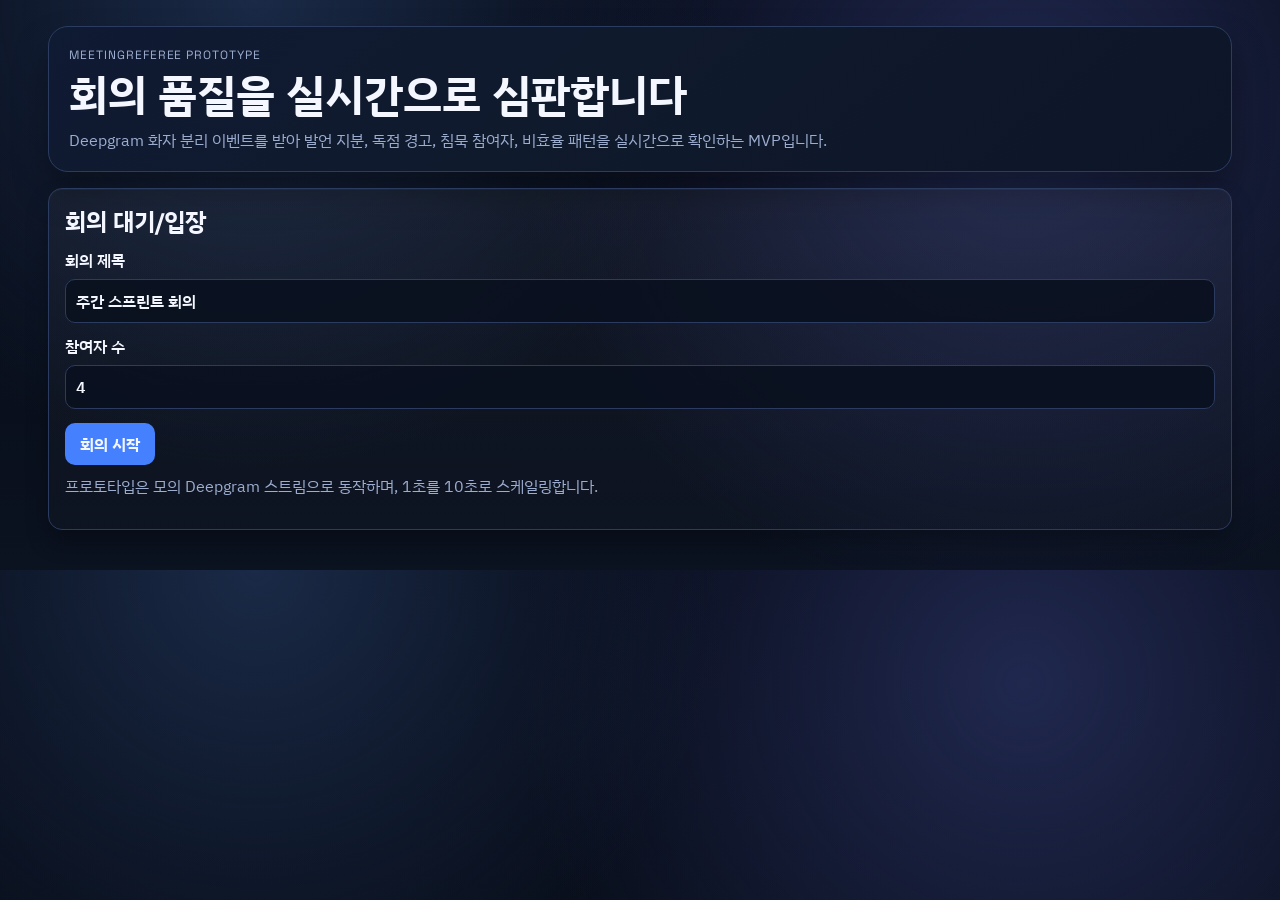
==== dashboard.html @ 06555162 "토픽 감지 기능 및 UI 전체 제거 Deepgram API 키 플랜에서 topics 기능을 지원하지 않아 제거  Co-Authored-By: Claude Opus 4.6 <nore" ====
<!doctype html>
<html lang="ko">
  <head>
    <meta charset="UTF-8" />
    <meta name="viewport" content="width=device-width, initial-scale=1.0" />
    <title>회의 진행 중 – MeetingReferee</title>
    <link rel="preconnect" href="https://fonts.googleapis.com" />
    <link rel="preconnect" href="https://fonts.gstatic.com" crossorigin />
    <link
      href="https://fonts.googleapis.com/css2?family=IBM+Plex+Sans+KR:wght@400;500;600;700&family=Space+Grotesk:wght@500;700&display=swap"
      rel="stylesheet"
    />
    <link rel="stylesheet" href="./styles.css" />
  </head>
  <body>
    <main class="app-shell">
      <section class="view view-dashboard active">
        <div class="topbar-live">
          <div class="topbar-live-status">
            <span class="dot-live" aria-hidden="true"></span>
            <div>
              <p class="topbar-live-title">회의 진행 중</p>
              <p id="connection-status" class="topbar-live-copy">연결 준비 중...</p>
            </div>
          </div>
          <div class="topbar-live-actions">
            <p id="meeting-elapsed" class="elapsed-clock">00:00</p>
            <button id="end-meeting" class="btn btn-danger">회의 종료</button>
          </div>
        </div>

        <div class="meeting-layout">
          <section class="meeting-main">
            <article class="panel-card meeting-head-card">
              <div>
                <h2 id="dashboard-title">실시간 모니터링</h2>
                <p id="live-transcript" class="live-transcript">실시간 자막: 대기 중...</p>
              </div>
              <p id="active-speaker-badge" class="active-speaker-badge">활성 화자: 대기 중</p>
            </article>

            <div id="speaker-stats" class="speaker-grid"></div>

            <div class="feed-grid">
              <article class="panel-card">
                <h3>실시간 발화</h3>
                <ul id="utterance-feed" class="feed"></ul>
              </article>
              <article class="panel-card">
                <h3>이벤트 타임라인</h3>
                <ul id="event-feed" class="feed"></ul>
              </article>
            </div>
          </section>

          <aside class="meeting-side">
            <article class="panel-card">
              <h3>실시간 발언 비율</h3>
              <div id="ratio-feed" class="ratio-feed"></div>
            </article>
            <article class="panel-card report-balance-card">
              <h3>균형 지수</h3>
              <p id="balance-score" class="balance-score">100</p>
              <p class="muted-copy">점수가 높을수록 발언 균형이 좋습니다.</p>
            </article>
            <article class="panel-card">
              <h3>감정 분석</h3>
              <div id="sentiment-summary" class="sentiment-summary"></div>
            </article>

          </aside>
        </div>
      </section>
    </main>

    <script type="module" src="./dashboard.js"></script>
  </body>
</html>
---- styles.css ----
:root {
  --bg-0: #050914;
  --bg-1: #0b1220;
  --bg-2: #111a2e;
  --panel: #17233b;
  --panel-soft: #1d2c49;
  --line: #2b3c60;
  --text: #f4f7ff;
  --muted: #9cadcf;
  --accent: #4581ff;
  --warn: #f59e0b;
  --alert: #ef4444;
  --ok: #10b981;
}

* {
  box-sizing: border-box;
}

body {
  margin: 0;
  color: var(--text);
  font-family: "IBM Plex Sans KR", sans-serif;
  background:
    radial-gradient(circle at 20% 0%, #1a2a47 0%, transparent 40%),
    radial-gradient(circle at 80% 20%, #20284f 0%, transparent 45%),
    linear-gradient(180deg, var(--bg-0), var(--bg-1));
}

h1,
h2,
h3,
.hero-eyebrow,
.elapsed-clock,
.balance-score,
.score {
  margin: 0;
  font-family: "Space Grotesk", "IBM Plex Sans KR", sans-serif;
}

.app-shell {
  max-width: 1220px;
  margin: 0 auto;
  padding: 26px 18px 40px;
}

.hero {
  border: 1px solid var(--line);
  background: linear-gradient(140deg, #0f1a33, #101a2d 45%, #0d1628);
  border-radius: 20px;
  padding: 20px;
  box-shadow: 0 20px 34px rgba(0, 0, 0, 0.35);
}

.hero-eyebrow {
  font-size: 12px;
  letter-spacing: 0.08em;
  text-transform: uppercase;
  color: var(--muted);
}

.hero h1 {
  margin-top: 8px;
  font-size: clamp(28px, 4vw, 44px);
  line-height: 1.1;
}

.hero-copy {
  margin: 10px 0 0;
  color: var(--muted);
}

.view {
  margin-top: 16px;
}

.hidden {
  display: none;
}

.active {
  display: block;
  animation: fade-in 0.35s ease;
}

@keyframes fade-in {
  from {
    opacity: 0;
    transform: translateY(6px);
  }
  to {
    opacity: 1;
    transform: translateY(0);
  }
}

@keyframes pulse {
  0%,
  100% {
    opacity: 1;
  }
  50% {
    opacity: 0.35;
  }
}

.panel-card {
  border: 1px solid var(--line);
  border-radius: 14px;
  background: linear-gradient(180deg, rgba(255, 255, 255, 0.04), rgba(255, 255, 255, 0.01));
  box-shadow: inset 0 1px 0 rgba(255, 255, 255, 0.04), 0 12px 22px rgba(0, 0, 0, 0.26);
  padding: 16px;
}

.lobby-card {
  max-width: 100%;
}

.form-grid {
  display: grid;
  gap: 12px;
  margin-top: 12px;
}

label {
  display: grid;
  gap: 8px;
  font-weight: 600;
}

input {
  width: 100%;
  border: 1px solid var(--line);
  border-radius: 10px;
  background: rgba(9, 16, 30, 0.9);
  color: var(--text);
  font: inherit;
  padding: 10px;
}

.actions {
  margin-top: 14px;
  display: flex;
  gap: 10px;
  flex-wrap: wrap;
}

.btn {
  border: 1px solid var(--line);
  border-radius: 10px;
  background: #22345b;
  color: var(--text);
  font: inherit;
  font-weight: 700;
  padding: 9px 14px;
  cursor: pointer;
  transition: transform 0.2s ease, background-color 0.2s ease;
}

.btn:hover {
  transform: translateY(-1px);
}

.btn-primary {
  background: var(--accent);
  border-color: transparent;
}

.btn-danger {
  background: var(--alert);
  border-color: transparent;
}

.hint,
.muted-copy,
.topbar-live-copy {
  color: var(--muted);
}

.hint {
  margin-top: 10px;
}

.topbar-live {
  position: sticky;
  top: 8px;
  z-index: 5;
  border: 1px solid var(--line);
  background: rgba(20, 30, 52, 0.9);
  border-radius: 12px;
  padding: 10px 12px;
  display: flex;
  justify-content: space-between;
  align-items: center;
  gap: 10px;
  backdrop-filter: blur(10px);
}

.topbar-live-status,
.topbar-live-actions {
  display: flex;
  align-items: center;
  gap: 10px;
}

.topbar-live-title {
  margin: 0;
  font-weight: 700;
}

.topbar-live-copy {
  margin: 2px 0 0;
  font-size: 13px;
}

.dot-live {
  width: 10px;
  height: 10px;
  border-radius: 999px;
  background: var(--alert);
  animation: pulse 1.4s infinite;
}

.elapsed-clock {
  font-size: 20px;
  min-width: 64px;
  letter-spacing: 0.03em;
}

.meeting-layout {
  margin-top: 12px;
  display: grid;
  gap: 12px;
  grid-template-columns: minmax(0, 1fr) 290px;
}

.meeting-head-card {
  display: flex;
  justify-content: space-between;
  gap: 10px;
  align-items: flex-start;
}

.live-transcript {
  margin: 6px 0 0;
  font-size: 14px;
  color: #dbe7ff;
  max-width: 680px;
}

.active-speaker-badge {
  margin: 0;
  border: 1px solid var(--line);
  border-radius: 999px;
  font-size: 12px;
  padding: 5px 10px;
  color: var(--muted);
}

.active-speaker-badge.is-active {
  color: #fff;
  border-color: rgba(255, 255, 255, 0.3);
  box-shadow: 0 0 14px rgba(69, 129, 255, 0.4);
}

.speaker-grid {
  margin-top: 12px;
  display: grid;
  gap: 10px;
  grid-template-columns: repeat(auto-fit, minmax(160px, 1fr));
}

.speaker-card {
  border: 1px solid var(--line);
  border-radius: 12px;
  padding: 12px;
  background: rgba(14, 24, 44, 0.95);
  transition: border-color 0.2s ease, box-shadow 0.2s ease, transform 0.2s ease;
}

.speaker-card.is-warning {
  border-color: rgba(245, 158, 11, 0.8);
}

.speaker-card.is-active {
  transform: translateY(-2px);
  box-shadow: 0 0 0 1px rgba(255, 255, 255, 0.25), 0 0 20px rgba(69, 129, 255, 0.35);
}

.speaker-name {
  margin: 0;
  display: flex;
  align-items: center;
  gap: 8px;
  font-weight: 700;
}

.speaker-dot {
  width: 9px;
  height: 9px;
  border-radius: 999px;
}

.speaker-meta {
  margin: 7px 0 0;
  font-size: 13px;
  color: var(--muted);
}

.feed-grid {
  margin-top: 12px;
  display: grid;
  gap: 12px;
  grid-template-columns: 1fr 1fr;
}

.feed,
.report-list {
  margin: 10px 0 0;
  padding: 0;
  list-style: none;
  max-height: 350px;
  overflow: auto;
  display: grid;
  gap: 8px;
}

.feed li,
.report-list li {
  border: 1px solid var(--line);
  border-radius: 10px;
  background: rgba(9, 16, 30, 0.8);
  padding: 9px;
  font-size: 14px;
  line-height: 1.45;
}

.tag {
  display: inline-block;
  margin-right: 6px;
  border-radius: 999px;
  padding: 2px 8px;
  font-size: 12px;
  font-weight: 700;
}

.tag.warn {
  background: rgba(245, 158, 11, 0.18);
  color: #ffd089;
}

.tag.alert {
  background: rgba(239, 68, 68, 0.18);
  color: #ffafaf;
}

.ratio-feed {
  margin-top: 10px;
  display: grid;
  gap: 10px;
}

.ratio-item {
  display: grid;
  gap: 5px;
}

.ratio-head {
  display: flex;
  justify-content: space-between;
  font-size: 13px;
}

.ratio-label {
  font-weight: 700;
}

.ratio-track {
  background: rgba(92, 115, 159, 0.25);
  height: 8px;
  border-radius: 999px;
  overflow: hidden;
}

.ratio-fill {
  height: 100%;
  border-radius: inherit;
  transition: width 0.35s ease;
}

.ratio-meta {
  color: var(--muted);
  font-size: 12px;
}

.report-balance-card {
  margin-top: 12px;
}

.balance-score {
  margin-top: 8px;
  font-size: 46px;
  line-height: 1;
}

.balance-score.good {
  color: var(--ok);
}

.balance-score.mid {
  color: var(--warn);
}

.balance-score.low {
  color: var(--alert);
}

.report-topbar {
  display: flex;
  justify-content: space-between;
  align-items: flex-start;
  gap: 10px;
  margin-bottom: 12px;
}

.report-grid {
  display: grid;
  gap: 12px;
}

.report-score-card {
  background: linear-gradient(130deg, #1f3260, #1a2742);
}

.score {
  margin: 6px 0;
  font-size: 36px;
}

.report-speaker-name {
  font-weight: 700;
}

.speaker-sentiment {
  margin: 7px 0 0;
  font-size: 13px;
}

.sentiment-tag {
  display: inline-block;
  font-size: 12px;
  padding: 1px 6px;
  border-radius: 999px;
  vertical-align: middle;
}

.sentiment-positive {
  background: rgba(16, 185, 129, 0.15);
  color: #6ee7b7;
}

.sentiment-neutral {
  background: rgba(156, 173, 207, 0.15);
  color: var(--muted);
}

.sentiment-negative {
  background: rgba(239, 68, 68, 0.15);
  color: #fca5a5;
}

.sentiment-summary {
  margin-top: 8px;
  display: grid;
  gap: 12px;
}

.sentiment-item {
  display: grid;
  gap: 4px;
}

.sentiment-head {
  display: flex;
  justify-content: space-between;
  font-size: 13px;
}

.sentiment-bar {
  display: flex;
  height: 8px;
  border-radius: 999px;
  overflow: hidden;
  background: rgba(92, 115, 159, 0.25);
}

.sentiment-fill.positive {
  background: var(--ok);
}

.sentiment-fill.neutral {
  background: #6b7fa3;
}

.sentiment-fill.negative {
  background: var(--alert);
}

.sentiment-labels {
  display: flex;
  justify-content: space-between;
  font-size: 11px;
}

.s-positive {
  color: #6ee7b7;
}

.s-neutral {
  color: var(--muted);
}

.s-negative {
  color: #fca5a5;
}

@media (max-width: 1000px) {
  .meeting-layout {
    grid-template-columns: 1fr;
  }

  .meeting-side {
    display: grid;
    grid-template-columns: 1fr 1fr;
    gap: 12px;
  }

  .report-balance-card {
    margin-top: 0;
  }
}

@media (max-width: 820px) {
  .topbar-live {
    flex-direction: column;
    align-items: flex-start;
  }

  .topbar-live-actions {
    width: 100%;
    justify-content: space-between;
  }

  .meeting-head-card,
  .report-topbar {
    flex-direction: column;
  }

  .feed-grid,
  .meeting-side {
    grid-template-columns: 1fr;
  }
}
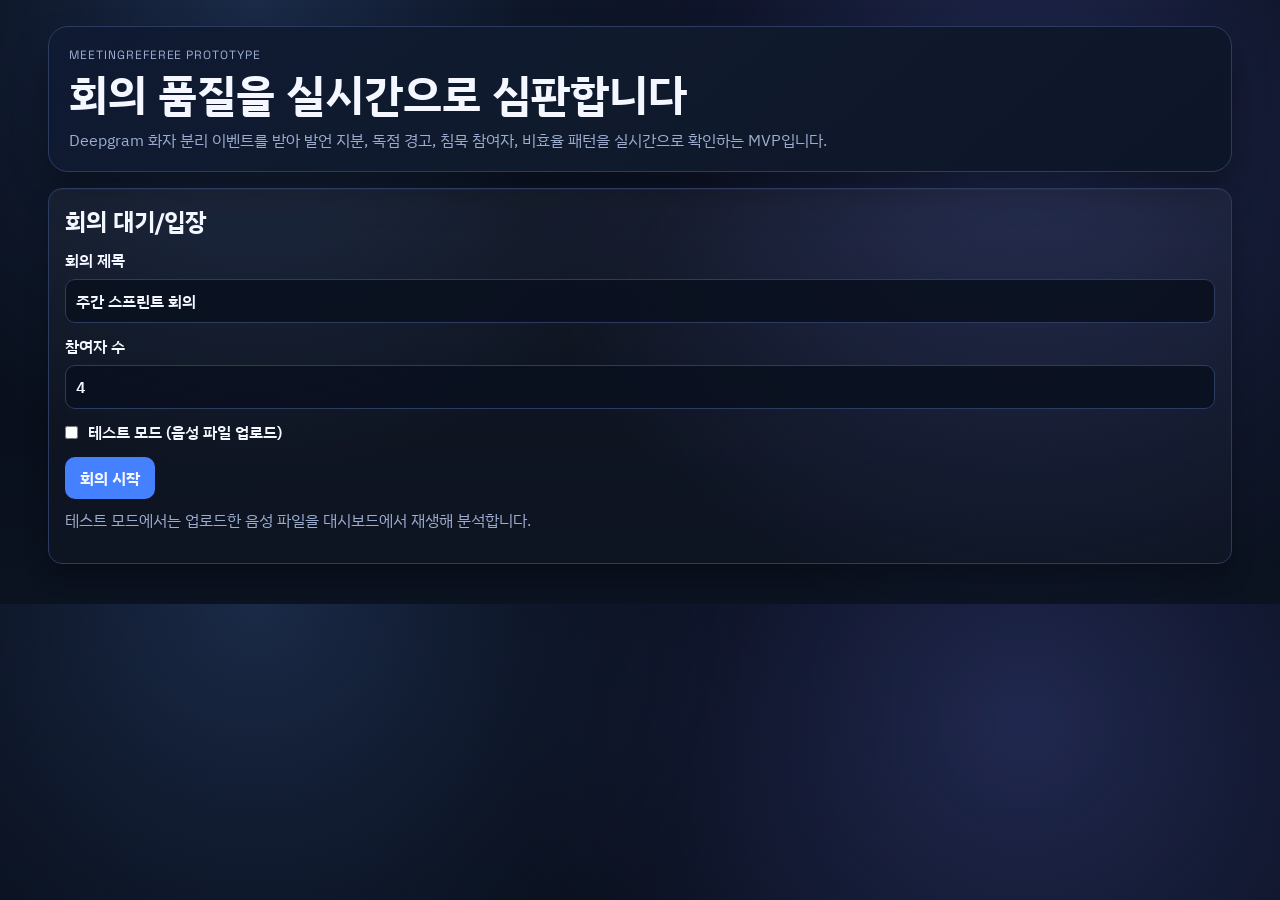
==== commit 61104678: "Add file-upload test mode and prerecorded Deepgram diarization flow" ====
--- a/dashboard.html
+++ b/dashboard.html
@@ -25,6 +25,7 @@
           </div>
           <div class="topbar-live-actions">
             <p id="meeting-elapsed" class="elapsed-clock">00:00</p>
+            <button id="pause-meeting" class="btn btn-pause">일시정지</button>
             <button id="end-meeting" class="btn btn-danger">회의 종료</button>
           </div>
         </div>
@@ -37,6 +38,21 @@
                 <p id="live-transcript" class="live-transcript">실시간 자막: 대기 중...</p>
               </div>
               <p id="active-speaker-badge" class="active-speaker-badge">활성 화자: 대기 중</p>
+            </article>
+            <article id="test-source-panel" class="panel-card test-source-panel hidden">
+              <h3>테스트 소스 (음성 파일)</h3>
+              <p id="test-audio-meta" class="muted-copy">업로드된 테스트 음성 파일 정보 로딩 중...</p>
+              <audio id="test-audio-player" class="test-audio-player" controls preload="auto"></audio>
+            </article>
+            <article id="diagnostic-panel" class="panel-card diagnostic-panel hidden">
+              <h3>입력 진단</h3>
+              <p id="diag-input-mode" class="muted-copy">입력 모드: -</p>
+              <p id="diag-audio-level" class="muted-copy">오디오 레벨(RMS): -</p>
+              <p id="diag-audio-flow" class="muted-copy">오디오 전송 청크: -</p>
+              <p id="diag-deepgram-flow" class="muted-copy">Deepgram 메시지: -</p>
+              <p class="muted-copy">
+                재생 중 RMS가 계속 0.000에 가까우면 업로드 파일 오디오 입력이 전달되지 않는 상태입니다.
+              </p>
             </article>
 
             <div id="speaker-stats" class="speaker-grid"></div>
--- a/styles.css
+++ b/styles.css
@@ -138,6 +138,17 @@
   padding: 10px;
 }
 
+.checkbox-row {
+  display: flex;
+  align-items: center;
+  gap: 10px;
+}
+
+.checkbox-row input[type="checkbox"] {
+  width: auto;
+  margin: 0;
+}
+
 .actions {
   margin-top: 14px;
   display: flex;
@@ -171,6 +182,22 @@
   border-color: transparent;
 }
 
+.btn-pause {
+  background: var(--warn);
+  border-color: transparent;
+  color: #0b1220;
+}
+
+.btn-pause.is-paused {
+  background: var(--ok);
+  color: #0b1220;
+}
+
+.dot-live.is-paused {
+  background: var(--warn);
+  animation: none;
+}
+
 .hint,
 .muted-copy,
 .topbar-live-copy {
@@ -268,6 +295,19 @@
   display: grid;
   gap: 10px;
   grid-template-columns: repeat(auto-fit, minmax(160px, 1fr));
+}
+
+.test-source-panel {
+  margin-top: 12px;
+}
+
+.test-audio-player {
+  margin-top: 10px;
+  width: 100%;
+}
+
+.diagnostic-panel {
+  margin-top: 12px;
 }
 
 .speaker-card {
@@ -354,6 +394,11 @@
   color: #ffafaf;
 }
 
+.tag.interrupt {
+  background: rgba(168, 85, 247, 0.18);
+  color: #d8b4fe;
+}
+
 .ratio-feed {
   margin-top: 10px;
   display: grid;
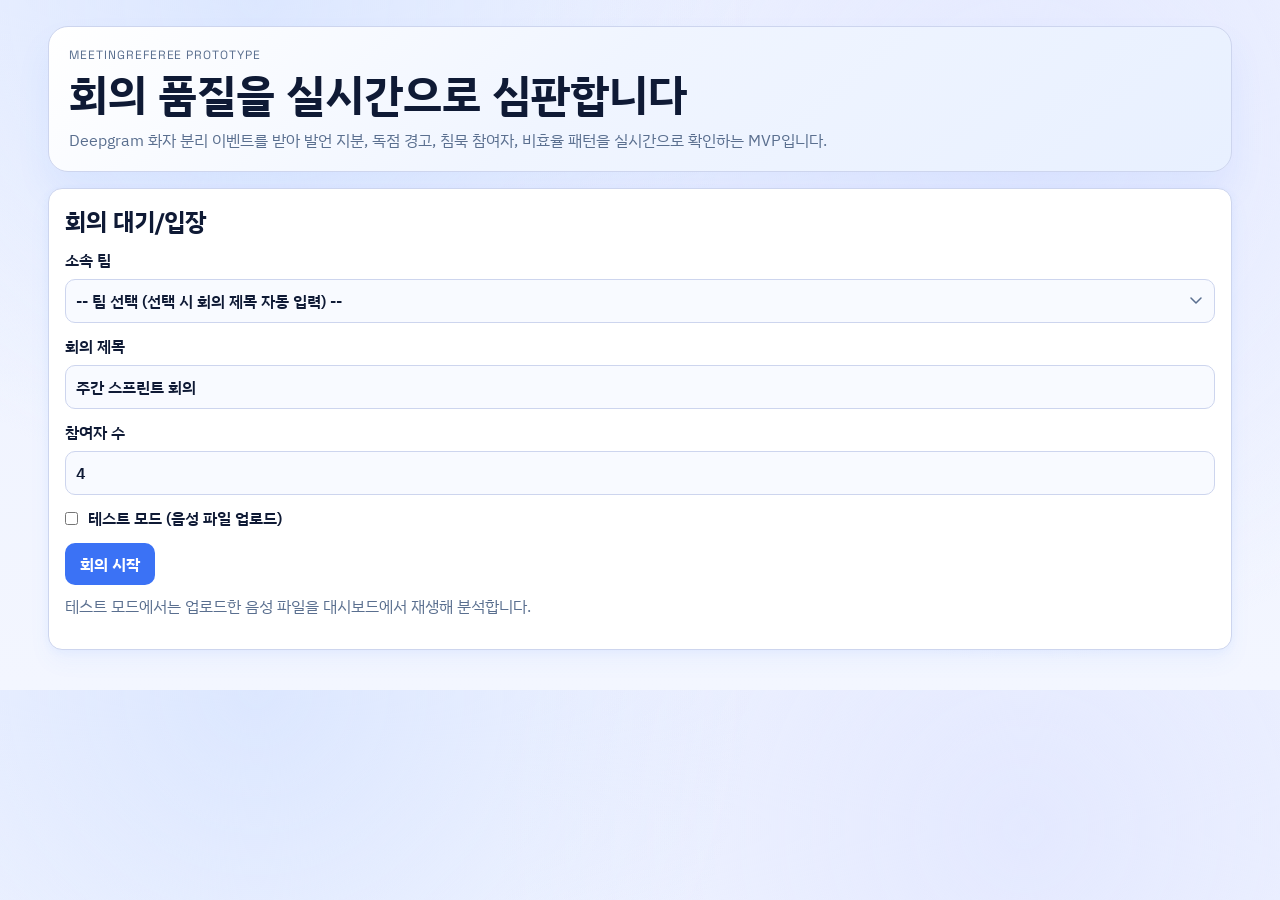
==== commit 85721ff1: "파비콘 추가 및 탭 타이틀을 역전 회의로 변경 말풍선 SVG 파비콘을 추가하고, 전체 페이지 타이틀을 MeetingReferee에서 역전 회의로 교체했습니다.  Co-Authore" ====
--- a/dashboard.html
+++ b/dashboard.html
@@ -3,7 +3,8 @@
   <head>
     <meta charset="UTF-8" />
     <meta name="viewport" content="width=device-width, initial-scale=1.0" />
-    <title>회의 진행 중 – MeetingReferee</title>
+    <title>역전 회의 – 진행 중</title>
+    <link rel="icon" type="image/svg+xml" href="./favicon.svg" />
     <link rel="preconnect" href="https://fonts.googleapis.com" />
     <link rel="preconnect" href="https://fonts.gstatic.com" crossorigin />
     <link
@@ -62,10 +63,6 @@
                 <h3>실시간 발화</h3>
                 <ul id="utterance-feed" class="feed"></ul>
               </article>
-              <article class="panel-card">
-                <h3>이벤트 타임라인</h3>
-                <ul id="event-feed" class="feed"></ul>
-              </article>
             </div>
           </section>
 
@@ -89,6 +86,13 @@
       </section>
     </main>
 
+    <div id="toast-container"></div>
+    <input id="speaker-color-picker" type="color" class="hidden-color-picker" />
+    <div id="speaker-menu" class="speaker-menu hidden">
+      <button type="button" data-action="rename">이름 변경</button>
+      <button type="button" data-action="recolor">색상 변경</button>
+    </div>
+    <div id="reassign-menu" class="speaker-menu reassign-menu hidden"></div>
     <script type="module" src="./dashboard.js"></script>
   </body>
 </html>
--- a/styles.css
+++ b/styles.css
@@ -1,16 +1,16 @@
 :root {
-  --bg-0: #050914;
-  --bg-1: #0b1220;
-  --bg-2: #111a2e;
-  --panel: #17233b;
-  --panel-soft: #1d2c49;
-  --line: #2b3c60;
-  --text: #f4f7ff;
-  --muted: #9cadcf;
-  --accent: #4581ff;
-  --warn: #f59e0b;
-  --alert: #ef4444;
-  --ok: #10b981;
+  --bg-0: #eef2ff;
+  --bg-1: #f3f6ff;
+  --bg-2: #f8faff;
+  --panel: #ffffff;
+  --panel-soft: #eef2ff;
+  --line: #cdd5ee;
+  --text: #0f1a35;
+  --muted: #5a6f8f;
+  --accent: #3b72f5;
+  --warn: #d97706;
+  --alert: #dc2626;
+  --ok: #059669;
 }
 
 * {
@@ -22,8 +22,8 @@
   color: var(--text);
   font-family: "IBM Plex Sans KR", sans-serif;
   background:
-    radial-gradient(circle at 20% 0%, #1a2a47 0%, transparent 40%),
-    radial-gradient(circle at 80% 20%, #20284f 0%, transparent 45%),
+    radial-gradient(circle at 20% 0%, #dce7ff 0%, transparent 40%),
+    radial-gradient(circle at 80% 20%, #e4e9ff 0%, transparent 45%),
     linear-gradient(180deg, var(--bg-0), var(--bg-1));
 }
 
@@ -46,10 +46,10 @@
 
 .hero {
   border: 1px solid var(--line);
-  background: linear-gradient(140deg, #0f1a33, #101a2d 45%, #0d1628);
+  background: linear-gradient(140deg, #ffffff, #f0f5ff 45%, #e8f0ff);
   border-radius: 20px;
   padding: 20px;
-  box-shadow: 0 20px 34px rgba(0, 0, 0, 0.35);
+  box-shadow: 0 20px 34px rgba(69, 129, 255, 0.08);
 }
 
 .hero-eyebrow {
@@ -107,8 +107,8 @@
 .panel-card {
   border: 1px solid var(--line);
   border-radius: 14px;
-  background: linear-gradient(180deg, rgba(255, 255, 255, 0.04), rgba(255, 255, 255, 0.01));
-  box-shadow: inset 0 1px 0 rgba(255, 255, 255, 0.04), 0 12px 22px rgba(0, 0, 0, 0.26);
+  background: var(--panel);
+  box-shadow: 0 2px 8px rgba(69, 129, 255, 0.06), 0 12px 22px rgba(69, 129, 255, 0.05);
   padding: 16px;
 }
 
@@ -128,16 +128,40 @@
   font-weight: 600;
 }
 
-input {
+input,
+select {
   width: 100%;
   border: 1px solid var(--line);
   border-radius: 10px;
-  background: rgba(9, 16, 30, 0.9);
+  background: var(--bg-2);
   color: var(--text);
   font: inherit;
   padding: 10px;
 }
 
+input:focus,
+select:focus {
+  outline: none;
+  border-color: var(--accent);
+  box-shadow: 0 0 0 3px rgba(59, 114, 245, 0.12);
+}
+
+select {
+  appearance: none;
+  -webkit-appearance: none;
+  background-image: url("data:image/svg+xml,%3Csvg xmlns='http://www.w3.org/2000/svg' width='12' height='8' viewBox='0 0 12 8'%3E%3Cpath d='M1 1l5 5 5-5' stroke='%235a6f8f' stroke-width='1.5' fill='none' stroke-linecap='round' stroke-linejoin='round'/%3E%3C/svg%3E");
+  background-repeat: no-repeat;
+  background-position: right 12px center;
+  padding-right: 36px;
+  cursor: pointer;
+}
+
+select option,
+select optgroup {
+  background: #ffffff;
+  color: var(--text);
+}
+
 .checkbox-row {
   display: flex;
   align-items: center;
@@ -159,38 +183,45 @@
 .btn {
   border: 1px solid var(--line);
   border-radius: 10px;
-  background: #22345b;
+  background: var(--panel-soft);
   color: var(--text);
   font: inherit;
   font-weight: 700;
   padding: 9px 14px;
   cursor: pointer;
-  transition: transform 0.2s ease, background-color 0.2s ease;
+  transition: transform 0.2s ease, background-color 0.2s ease, box-shadow 0.2s ease;
 }
 
 .btn:hover {
   transform: translateY(-1px);
+  box-shadow: 0 4px 12px rgba(69, 129, 255, 0.12);
 }
 
 .btn-primary {
   background: var(--accent);
   border-color: transparent;
+  color: #ffffff;
+}
+
+.btn-primary:hover {
+  background: #2d64e8;
 }
 
 .btn-danger {
   background: var(--alert);
   border-color: transparent;
+  color: #ffffff;
 }
 
 .btn-pause {
   background: var(--warn);
   border-color: transparent;
-  color: #0b1220;
+  color: #ffffff;
 }
 
 .btn-pause.is-paused {
   background: var(--ok);
-  color: #0b1220;
+  color: #ffffff;
 }
 
 .dot-live.is-paused {
@@ -213,7 +244,7 @@
   top: 8px;
   z-index: 5;
   border: 1px solid var(--line);
-  background: rgba(20, 30, 52, 0.9);
+  background: rgba(255, 255, 255, 0.9);
   border-radius: 12px;
   padding: 10px 12px;
   display: flex;
@@ -221,6 +252,7 @@
   align-items: center;
   gap: 10px;
   backdrop-filter: blur(10px);
+  box-shadow: 0 4px 16px rgba(69, 129, 255, 0.08);
 }
 
 .topbar-live-status,
@@ -271,7 +303,7 @@
 .live-transcript {
   margin: 6px 0 0;
   font-size: 14px;
-  color: #dbe7ff;
+  color: var(--text);
   max-width: 680px;
 }
 
@@ -285,9 +317,9 @@
 }
 
 .active-speaker-badge.is-active {
-  color: #fff;
-  border-color: rgba(255, 255, 255, 0.3);
-  box-shadow: 0 0 14px rgba(69, 129, 255, 0.4);
+  color: var(--accent);
+  border-color: rgba(59, 114, 245, 0.4);
+  box-shadow: 0 0 14px rgba(59, 114, 245, 0.15);
 }
 
 .speaker-grid {
@@ -311,20 +343,22 @@
 }
 
 .speaker-card {
+  position: relative;
   border: 1px solid var(--line);
   border-radius: 12px;
   padding: 12px;
-  background: rgba(14, 24, 44, 0.95);
+  background: var(--panel);
   transition: border-color 0.2s ease, box-shadow 0.2s ease, transform 0.2s ease;
 }
 
 .speaker-card.is-warning {
-  border-color: rgba(245, 158, 11, 0.8);
+  border-color: rgba(217, 119, 6, 0.6);
+  background: rgba(255, 251, 235, 0.8);
 }
 
 .speaker-card.is-active {
   transform: translateY(-2px);
-  box-shadow: 0 0 0 1px rgba(255, 255, 255, 0.25), 0 0 20px rgba(69, 129, 255, 0.35);
+  box-shadow: 0 0 0 1px rgba(59, 114, 245, 0.3), 0 0 20px rgba(59, 114, 245, 0.12);
 }
 
 .speaker-name {
@@ -341,6 +375,69 @@
   border-radius: 999px;
 }
 
+.speaker-menu-btn {
+  position: absolute;
+  top: 6px;
+  right: 6px;
+  width: 24px;
+  height: 24px;
+  padding: 0;
+  border: none;
+  background: transparent;
+  color: var(--muted);
+  font-size: 18px;
+  line-height: 1;
+  cursor: pointer;
+  border-radius: 6px;
+  display: flex;
+  align-items: center;
+  justify-content: center;
+  transition: background-color 0.15s ease, color 0.15s ease;
+}
+
+.speaker-menu-btn:hover {
+  background: var(--panel-soft);
+  color: var(--text);
+}
+
+.speaker-menu {
+  position: fixed;
+  z-index: 100;
+  min-width: 130px;
+  padding: 4px;
+  border: 1px solid var(--line);
+  border-radius: 8px;
+  background: var(--panel);
+  box-shadow: 0 8px 22px rgba(69, 129, 255, 0.12);
+}
+
+.speaker-menu button {
+  display: block;
+  width: 100%;
+  padding: 8px 12px;
+  border: none;
+  background: transparent;
+  color: var(--text);
+  text-align: left;
+  font: inherit;
+  font-size: 13px;
+  cursor: pointer;
+  border-radius: 4px;
+}
+
+.speaker-menu button:hover {
+  background: var(--panel-soft);
+}
+
+.hidden-color-picker {
+  position: fixed;
+  width: 0;
+  height: 0;
+  opacity: 0;
+  pointer-events: none;
+  border: none;
+}
+
 .speaker-meta {
   margin: 7px 0 0;
   font-size: 13px;
@@ -351,7 +448,7 @@
   margin-top: 12px;
   display: grid;
   gap: 12px;
-  grid-template-columns: 1fr 1fr;
+  grid-template-columns: 1fr;
 }
 
 .feed,
@@ -369,10 +466,84 @@
 .report-list li {
   border: 1px solid var(--line);
   border-radius: 10px;
-  background: rgba(9, 16, 30, 0.8);
+  background: var(--bg-2);
   padding: 9px;
   font-size: 14px;
   line-height: 1.45;
+}
+
+.bubble .bubble-header {
+  margin-bottom: 6px;
+}
+
+.bubble-line {
+  display: flex;
+  align-items: flex-start;
+  gap: 6px;
+}
+
+.bubble-text {
+  flex: 1;
+  min-width: 0;
+}
+
+.reassign-btn {
+  flex-shrink: 0;
+  border: none;
+  background: transparent;
+  color: var(--muted);
+  cursor: pointer;
+  padding: 0 4px;
+  font-size: 12px;
+  line-height: 1;
+  border-radius: 4px;
+  opacity: 0;
+  transition: opacity 0.15s ease, background-color 0.15s ease;
+}
+
+.bubble-line:hover .reassign-btn {
+  opacity: 0.7;
+}
+
+.reassign-btn:hover {
+  opacity: 1 !important;
+  background: var(--panel-soft);
+}
+
+.reassign-menu button {
+  display: flex;
+  align-items: center;
+  gap: 8px;
+}
+
+.reassign-dot {
+  width: 9px;
+  height: 9px;
+  border-radius: 999px;
+  flex-shrink: 0;
+}
+
+.bubble-ai {
+  border-color: rgba(99, 102, 241, 0.3);
+  background: linear-gradient(135deg, rgba(99, 102, 241, 0.07), rgba(59, 130, 246, 0.05));
+}
+
+.bubble-ai .bubble-header strong {
+  color: #6366f1;
+}
+
+.bubble-ai .bubble-line {
+  color: #3730a3;
+}
+
+.bubble .bubble-line {
+  margin: 0;
+  padding: 3px 0;
+  border-top: 1px solid rgba(0, 0, 0, 0.06);
+}
+
+.bubble .bubble-line:first-of-type {
+  border-top: none;
 }
 
 .tag {
@@ -385,18 +556,18 @@
 }
 
 .tag.warn {
-  background: rgba(245, 158, 11, 0.18);
-  color: #ffd089;
+  background: rgba(217, 119, 6, 0.12);
+  color: #92400e;
 }
 
 .tag.alert {
-  background: rgba(239, 68, 68, 0.18);
-  color: #ffafaf;
+  background: rgba(220, 38, 38, 0.1);
+  color: #991b1b;
 }
 
 .tag.interrupt {
-  background: rgba(168, 85, 247, 0.18);
-  color: #d8b4fe;
+  background: rgba(99, 102, 241, 0.12);
+  color: #4338ca;
 }
 
 .ratio-feed {
@@ -421,7 +592,7 @@
 }
 
 .ratio-track {
-  background: rgba(92, 115, 159, 0.25);
+  background: rgba(92, 115, 159, 0.15);
   height: 8px;
   border-radius: 999px;
   overflow: hidden;
@@ -474,12 +645,19 @@
 }
 
 .report-score-card {
-  background: linear-gradient(130deg, #1f3260, #1a2742);
+  background: linear-gradient(130deg, #dbeafe, #ede9fe);
 }
 
 .score {
   margin: 6px 0;
   font-size: 36px;
+}
+
+.report-summary {
+  margin-top: 8px;
+  font-size: 14px;
+  line-height: 1.7;
+  color: var(--text);
 }
 
 .report-speaker-name {
@@ -500,18 +678,18 @@
 }
 
 .sentiment-positive {
-  background: rgba(16, 185, 129, 0.15);
-  color: #6ee7b7;
+  background: rgba(5, 150, 105, 0.12);
+  color: #065f46;
 }
 
 .sentiment-neutral {
-  background: rgba(156, 173, 207, 0.15);
+  background: rgba(90, 111, 143, 0.12);
   color: var(--muted);
 }
 
 .sentiment-negative {
-  background: rgba(239, 68, 68, 0.15);
-  color: #fca5a5;
+  background: rgba(220, 38, 38, 0.1);
+  color: #991b1b;
 }
 
 .sentiment-summary {
@@ -536,7 +714,7 @@
   height: 8px;
   border-radius: 999px;
   overflow: hidden;
-  background: rgba(92, 115, 159, 0.25);
+  background: rgba(92, 115, 159, 0.15);
 }
 
 .sentiment-fill.positive {
@@ -544,7 +722,7 @@
 }
 
 .sentiment-fill.neutral {
-  background: #6b7fa3;
+  background: #94a3b8;
 }
 
 .sentiment-fill.negative {
@@ -558,7 +736,7 @@
 }
 
 .s-positive {
-  color: #6ee7b7;
+  color: #065f46;
 }
 
 .s-neutral {
@@ -566,7 +744,7 @@
 }
 
 .s-negative {
-  color: #fca5a5;
+  color: #991b1b;
 }
 
 @media (max-width: 1000px) {
@@ -606,3 +784,59 @@
     grid-template-columns: 1fr;
   }
 }
+
+/* ─── Toast notifications ───────────────────────────────────────────── */
+
+#toast-container {
+  position: fixed;
+  top: 1.2rem;
+  right: 1.2rem;
+  z-index: 9999;
+  display: flex;
+  flex-direction: column;
+  gap: 0.5rem;
+  pointer-events: none;
+}
+
+.toast {
+  pointer-events: auto;
+  display: flex;
+  flex-direction: column;
+  gap: 0.15rem;
+  min-width: 280px;
+  max-width: 380px;
+  padding: 0.75rem 1rem;
+  border-radius: 8px;
+  border-left: 4px solid var(--accent);
+  background: var(--panel);
+  color: var(--text);
+  box-shadow: 0 4px 20px rgba(69, 129, 255, 0.15);
+  animation: toast-in 0.3s ease-out;
+}
+
+.toast strong {
+  font-size: 0.85rem;
+}
+
+.toast span {
+  font-size: 0.8rem;
+  color: var(--muted);
+}
+
+.toast-alert { border-left-color: #dc2626; }
+.toast-warn  { border-left-color: #d97706; }
+.toast-interrupt { border-left-color: #6366f1; }
+
+.toast-exit {
+  animation: toast-out 0.4s ease-in forwards;
+}
+
+@keyframes toast-in {
+  from { opacity: 0; transform: translateX(40px); }
+  to   { opacity: 1; transform: translateX(0); }
+}
+
+@keyframes toast-out {
+  from { opacity: 1; transform: translateX(0); }
+  to   { opacity: 0; transform: translateX(40px); }
+}
